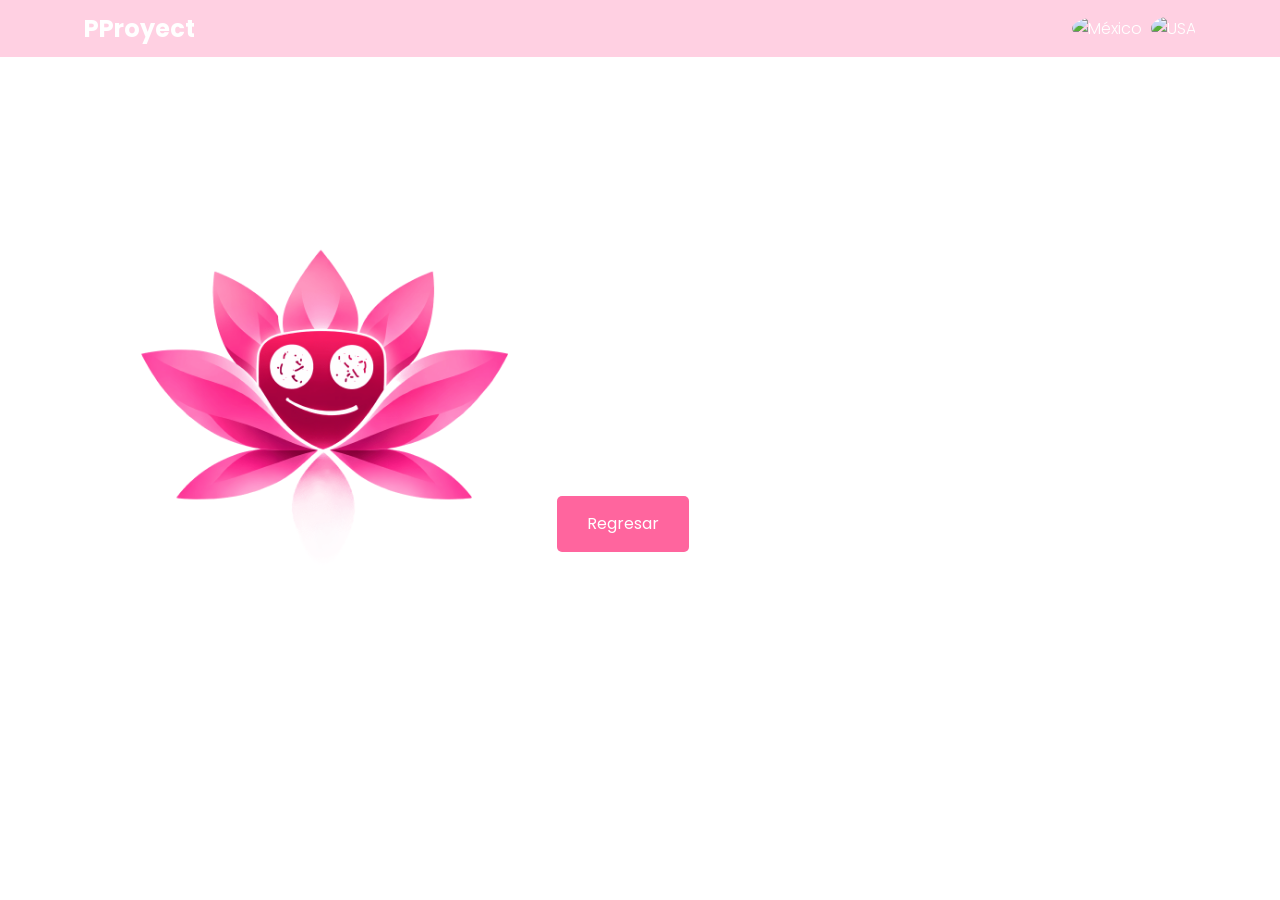
==== components/default/Mantenimiento.html @ b53f9a9b "Portafolio" ====
<!DOCTYPE html>
<html lang="es">
<head>
    <meta charset="UTF-8">
    <meta name="viewport" content="width=device-width, initial-scale=1.0">
    <title data-lang="Mtitle">En Mantenimiento</title>
    <link href="https://fonts.googleapis.com/css2?family=Poppins:wght@300;400;600;700&family=Playfair+Display:wght@400;700&display=swap" rel="stylesheet">
    <link rel="stylesheet" href="https://cdnjs.cloudflare.com/ajax/libs/font-awesome/6.5.1/css/all.min.css" integrity="sha512-..." crossorigin="anonymous" referrerpolicy="no-referrer" />    <link href="https://cdn.jsdelivr.net/npm/bootstrap@5.3.7/dist/css/bootstrap.min.css" rel="stylesheet" integrity="sha384-LN+7fdVzj6u52u30Kp6M/trliBMCMKTyK833zpbD+pXdCLuTusPj697FH4R/5mcr" crossorigin="anonymous">
    <link rel="stylesheet" type="text/css" href="https://cdn.jsdelivr.net/gh/kenwheeler/slick@1.8.1/slick/slick-theme.css" />
    <link rel="stylesheet" type="text/css" href="https://cdn.jsdelivr.net/npm/slick-carousel@1.8.1/slick/slick.css" />
    <link rel="shortcut icon" href="../../source/logo/icon new loto.png" />

    <link href="../../style/maintenance.css" rel="stylesheet">
    <link href="../../style/indexfolder/header.css" rel="stylesheet">


</head>
<body>
    <main>
        <header>
            <nav class="container">
                <a href="/" class="logo">PProyect</a>

                <div class="menu-toggle" id="menuToggle">
                    <i class="fa fa-bars" id="menuIcon"></i>
                </div>

                <ul class="nav-links" id="navLinks">
                    <li>
                        <a href="#" class="iconflagsMX" onclick="changeLanguage('es')">
                            <img src="https://flagcdn.com/w40/mx.png" 
                                alt="México" 
                                class="flag" 
                                style="width:30px; height:30px; margin-left:5px; vertical-align:middle; border-radius: 50%;">
                        </a>
                        <a href="#" class="iconflagsUSA" onclick="changeLanguage('en')">
                            <img src="https://flagcdn.com/w40/us.png" 
                                alt="USA" 
                                class="flag" 
                                style="width:30px; height:30px; margin-left:5px; vertical-align:middle; border-radius: 50%;">
                        </a>
                    </li>
                </ul>
            </nav>
        </header>

        <div class="container containerM">       
            <div class="left">
                <img src="../../source/logo/icon new loto.png" alt="logo">
            </div>

            <div class="right">
                <h1 data-lang="oops">UPSS</h1>
                <p class="subtitle" data-lang="maintenance-title">Pagina en Mantenimiento.</p>

                <div class="line"></div>

                <p class="description" data-lang="maintenance-desc">
                    La Pagina se encuentra en mantenimeinto o no esta todavia disponible, porfavor dar click al boton de regresar.
                </p>

                <button><a href="/" style="text-decoration: none; color: white;" data-lang="maintenance-back">Regresar</a></button>
            </div>
        </div>


    </main>
</body>
</html>
<script src="../../js/indexfolderjs/header.js"></script>
<script src="../../js/esp-en.js"></script>
---- style/maintenance.css ----
* {
    margin: 0;
    padding: 0;
    box-sizing: border-box;
}

body {
    font-family: 'Poppins', sans-serif;
    line-height: 1.6;
    color: #ffffff;
    overflow-x: hidden;
    background-image: url(../../source/img/paisaje-oriental-del-anime.jpg);
    background-size: cover;
    background-position: center;
    background-attachment: fixed;
}


.container {
    width: 90%;
    max-width: 1200px;
    margin: 0 auto;
    padding: 0 20px;
}

.containerM {
    display: flex;
    align-items: center;
    justify-content: space-between;
    min-height: 90vh;
}

.left img {
    max-width: 600px;
    width: 100%;
}

.right {
    max-width: 60%;
}

.right h1 {
    font-size: 60px;
    color: #ffffff;
    font-weight: bold;
}

.subtitle {
    font-size: 22px;
    margin-top: 10px;
    color: #ffffff;
}

.line {
    width: 100%;
    height: 5px;
    background-color: #ffffff;
    margin: 20px 0;
}

.description {
    font-size: 16px;
    color: #ffffff;
    line-height: 1.6;
    margin-bottom: 25px;
}

button {
    background-color: #ff659e;
    color: white;
    border: none;
    padding: 15px 30px;
    font-size: 16px;
    border-radius: 5px;
    cursor: pointer;
    transition: 0.3s;
}

button:hover {
    background-color: #d81b61;
}

@media (max-width: 768px) {

    .containerM {
        flex-direction: column; 
        align-items: center;
        text-align: center;
    }

    .left {
        order: 1; 
        margin-bottom: 20px;
    }

    .right {
        order: 2; 
        max-width: 100%; 
        margin-top: -50px;
    }

    .left img {
        max-width: 100%;
        margin-top: 50%;
    }

    .right h1 {
        font-size: 40px;
    }

    .subtitle {
        font-size: 18px;
    }

    .description {
        font-size: 14px;
    }
}
---- style/indexfolder/header.css ----
/* Header Styles */
header {
    position: fixed;
    width: 100%;
    z-index: 1000;
    background-color: rgba(255, 101, 158, 0.3);
    backdrop-filter: blur(10px);
    transition: background-color 0.3s ease;
}
 
nav {
    display: flex;
    justify-content: space-between;
    align-items: center;
    padding: 20px 0;
}

.logo {
    font-size: 24px;
    font-weight: 700;
    color: #ffffff;
    text-decoration: none;
}

.nav-links {
    display: flex;
    list-style: none;
}

.nav-links li {
    margin-left: 30px;
    margin-top: 15px;
}

.nav-links a {
    color: #ffffff;
    text-decoration: none;
    font-weight: 300;
    transition: color 0.3s ease;
}

.nav-links i {
    display: none;
}

.nav-links a:hover {
    color: rgb(142, 0, 52);
}

.menu-toggle {
    display: none;
    font-size: 28px;
    color: #fff;
    cursor: pointer;
}

.menu-toggle i {
    transition: transform 0.4s ease, opacity 0.3s ease;
}

.menu-toggle.active i {
    transform: rotate(90deg) scale(1.2);
}


@media (max-width: 768px) {
    .menu-toggle {
        display: block;
    }

    .nav-links {
        position: fixed;
        top: 45px;
        right: 8.5%;
        width: 40px;
        height: auto;
        max-height: 0;
        overflow: hidden;
        background: rgba(255, 101, 158, 0.8);
        border-radius: 50px;
        backdrop-filter: blur(8px);
        flex-direction: column;
        align-items: center;
        padding-top: 0;
        gap: 20px;
        transition: max-height 0.4s ease, padding 0.3s ease;
    }

    .nav-links li {
        margin: 10px 0;
    }

    .nav-links.show {
        max-height: 60vh;         
        padding-top: 30px;
    }

    .nav-links a {
        position: relative;
        display: flex;
        align-items: center;
        justify-content: center;
        right: 18px;
    }

    .nav-links span {
        display: block;
        position: absolute;
        right: 55px;
        background: rgba(0, 0, 0, 0.7);
        color: #fff;
        padding: 4px 10px;
        border-radius: 12px;
        font-size: 14px;
        white-space: nowrap;
        opacity: 0;
        transform: translateX(10px);
        pointer-events: none;
        transition: opacity 0.3s ease, transform 0.3s ease;
    }

    .nav-links i {
        display: inline-block;
    }

    .iconflagsMX {
        margin-top: -20px;
        margin-bottom: 20px;
    }
    .iconflagsUSA {
        margin-bottom: -20px;
    }
}
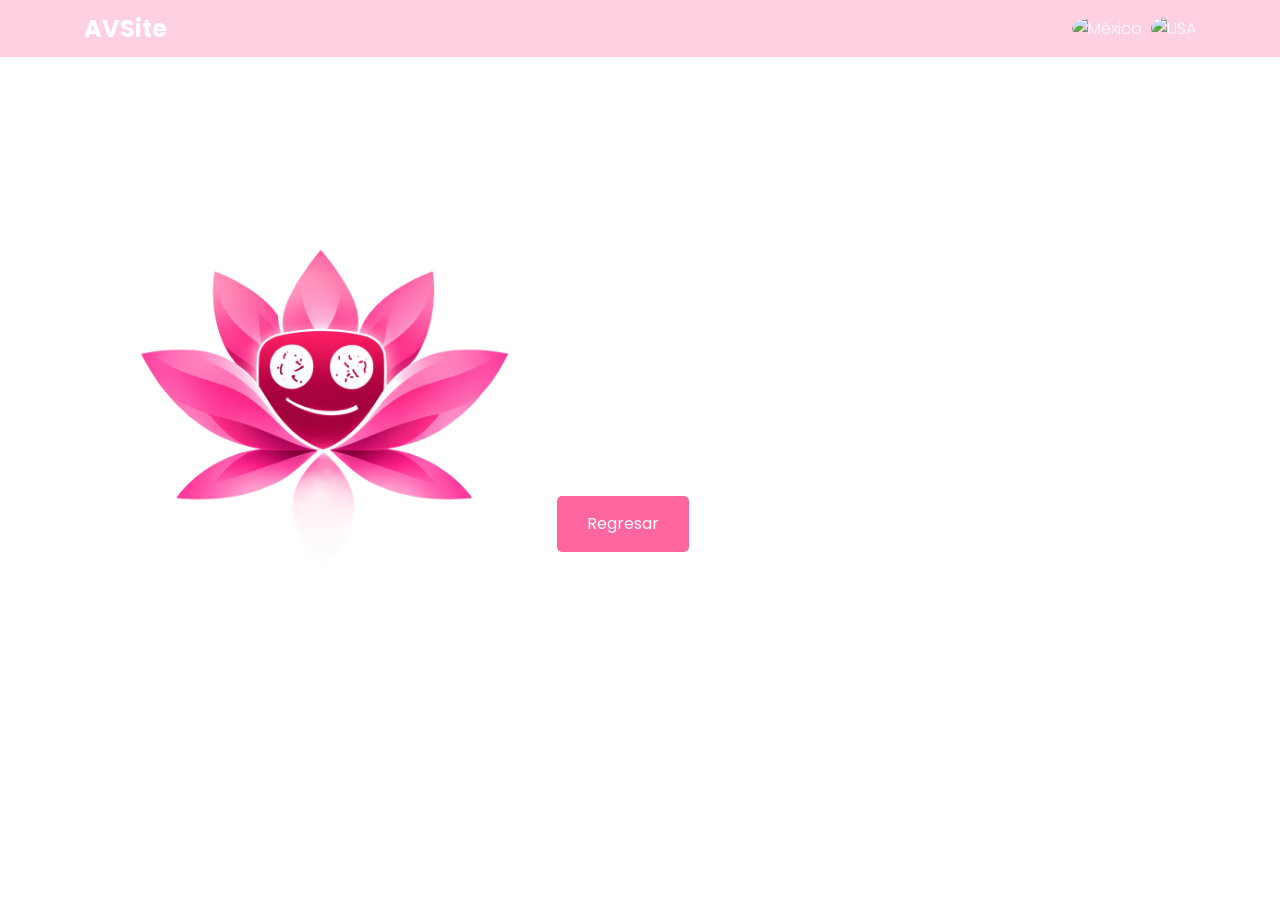
==== commit d9c028d8: "add video and little changes" ====
--- a/components/default/Mantenimiento.html
+++ b/components/default/Mantenimiento.html
@@ -19,7 +19,7 @@
     <main>
         <header>
             <nav class="container">
-                <a href="/" class="logo">PProyect</a>
+                <a href="/" class="logo">AVSite</a>
 
                 <div class="menu-toggle" id="menuToggle">
                     <i class="fa fa-bars" id="menuIcon"></i>
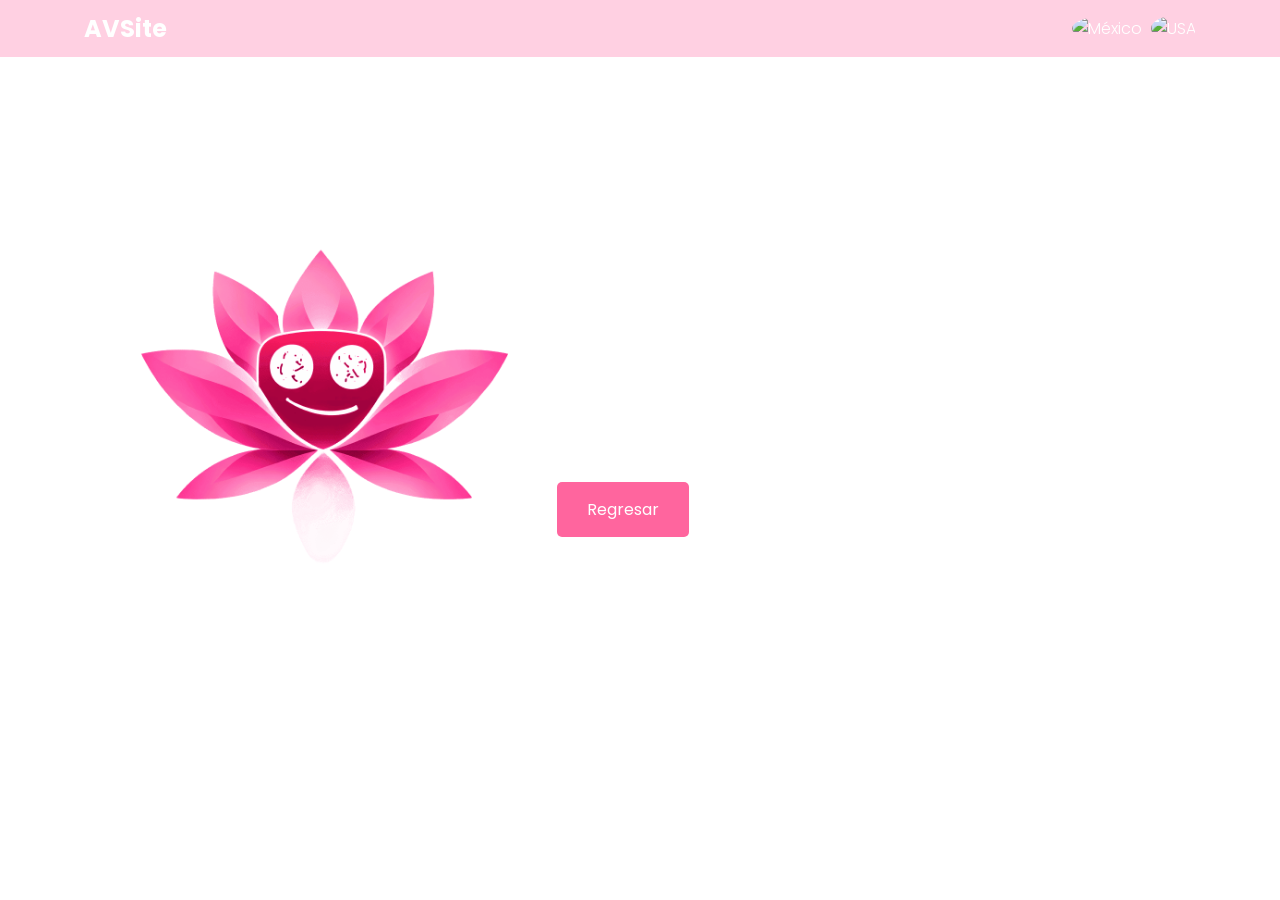
==== commit d1a0f00e: "cambio" ====
--- a/components/default/Mantenimiento.html
+++ b/components/default/Mantenimiento.html
@@ -11,7 +11,7 @@
     <link rel="shortcut icon" href="../../source/logo/icon new loto.png" />
 
     <link href="../../style/maintenance.css" rel="stylesheet">
-    <link href="../../style/indexfolder/header.css" rel="stylesheet">
+    <link href="../../style/index.css" rel="stylesheet">
 
 
 </head>
--- a/style/index.css
+++ b/style/index.css
@@ -0,0 +1,612 @@
+@import url("https://fonts.googleapis.com/css2?family=Lato:wght@400;700&display=swap");
+
+* {
+    margin: 0;
+    padding: 0;
+    box-sizing: border-box;
+}
+
+body {
+    font-family: 'Poppins', sans-serif;
+    line-height: 1.6;
+    color: #ffffff;
+    overflow-x: hidden;
+}
+
+h1, h2, h3, h4, h5, h6 {
+    font-family: 'Playfair Display', serif;
+}
+
+.container {
+    width: 90%;
+    max-width: 1200px;
+    margin: 0 auto;
+    padding: 0 20px;
+}
+
+.badge {
+    background: #ff005d;
+    padding: 6px 14px;
+    border-radius: 20px;
+    font-size: 0.75rem;
+    font-weight: 600;
+}
+
+/* HEADER */
+
+/* Header Styles */
+header {
+    position: fixed;
+    width: 100%;
+    z-index: 1000;
+    background-color: rgba(255, 101, 158, 0.3);
+    backdrop-filter: blur(10px);
+    transition: background-color 0.3s ease;
+}
+ 
+nav {
+    display: flex;
+    justify-content: space-between;
+    align-items: center;
+    padding: 20px 0;
+}
+
+.logo {
+    font-size: 24px;
+    font-weight: 700;
+    color: #ffffff;
+    text-decoration: none;
+}
+
+.nav-links {
+    display: flex;
+    list-style: none;
+}
+
+.nav-links li {
+    margin-left: 30px;
+    margin-top: 15px;
+}
+
+.nav-links a {
+    color: #ffffff;
+    text-decoration: none;
+    font-weight: 300;
+    transition: color 0.3s ease;
+}
+
+.nav-links i {
+    display: none;
+}
+
+.nav-links a:hover {
+    color: rgb(142, 0, 52);
+}
+
+.menu-toggle {
+    display: none;
+    font-size: 28px;
+    color: #fff;
+    cursor: pointer;
+}
+
+.menu-toggle i {
+    transition: transform 0.4s ease, opacity 0.3s ease;
+}
+
+.menu-toggle.active i {
+    transform: rotate(90deg) scale(1.2);
+}
+
+
+@media (max-width: 768px) {
+    .menu-toggle {
+        display: block;
+    }
+
+    .nav-links {
+        position: fixed;
+        top: 45px;
+        right: 8.5%;
+        width: 40px;
+        height: auto;
+        max-height: 0;
+        overflow: hidden;
+        background: rgba(255, 101, 158, 0.8);
+        border-radius: 50px;
+        backdrop-filter: blur(8px);
+        flex-direction: column;
+        align-items: center;
+        padding-top: 0;
+        gap: 20px;
+        transition: max-height 0.4s ease, padding 0.3s ease;
+    }
+
+    .nav-links li {
+        margin: 10px 0;
+    }
+
+    .nav-links.show {
+        max-height: 60vh;         
+        padding-top: 30px;
+    }
+
+    .nav-links a {
+        position: relative;
+        display: flex;
+        align-items: center;
+        justify-content: center;
+        right: 18px;
+    }
+
+    .nav-links span {
+        display: block;
+        position: absolute;
+        right: 55px;
+        background: rgba(0, 0, 0, 0.7);
+        color: #fff;
+        padding: 4px 10px;
+        border-radius: 12px;
+        font-size: 14px;
+        white-space: nowrap;
+        opacity: 0;
+        transform: translateX(10px);
+        pointer-events: none;
+        transition: opacity 0.3s ease, transform 0.3s ease;
+    }
+
+    .nav-links i {
+        display: inline-block;
+    }
+
+    .iconflagsMX {
+        margin-top: -20px;
+        margin-bottom: 20px;
+    }
+    .iconflagsUSA {
+        margin-bottom: -20px;
+    }
+}
+
+/* main Section Styles */
+.main {
+    height: 100vh;
+    display: flex;
+    align-items: center;
+    justify-content: center;
+    text-align: center;
+    position: relative;
+    overflow: hidden;
+    background-image: url(../source/img/paisaje-oriental-del-anime.webp);
+    background-size: cover;
+    background-position: center;
+    background-repeat: no-repeat;
+    background-attachment: fixed;
+}
+
+.main-content {
+    position: relative;
+}
+
+.main h1 {
+    font-size: 4rem;
+    margin-bottom: 20px;
+    opacity: 0;
+    transform: translateY(50px);
+    animation: fadeInUp 1s ease forwards 0.5s;
+}
+
+.main p {
+    font-size: 1.5rem;
+    margin-bottom: 30px;
+    opacity: 0;
+    transform: translateY(50px);
+    animation: fadeInUp 1s ease forwards 0.7s;
+}
+
+.btn-button {
+    display: inline-block;
+    background-color: rgb(255, 101, 158);
+    color: #ffffff;
+    padding: 15px 30px;
+    text-decoration: none;
+    font-weight: 700;
+    border-radius: 5px;
+    transition: background-color 0.3s ease;
+    opacity: 0;
+    transform: translateY(50px);
+    animation: fadeInUp 1s ease forwards 0.9s;
+    border: solid white 2px;
+}
+
+.btn-button:hover {
+    background-color: rgb(252, 68, 136);
+}
+
+/* Animations */
+@keyframes fadeInUp {
+    from {
+        opacity: 0;
+        transform: translateY(50px);
+    }
+
+    to {
+        opacity: 1;
+        transform: translateY(0);
+    }
+}
+
+@media (max-width: 768px) {
+    .main h1 {
+        font-size: 3rem;
+        margin-bottom: 20px;
+        opacity: 0;
+        transform: translateY(50px);
+        animation: fadeInUp 1s ease forwards 0.5s;
+    }
+}
+
+/* New experience */
+.new-experience {
+    position: fixed;
+    top: 0;
+    left: 0;
+    width: 100%;
+    height: 100%;
+    background-color: rgba(0, 0, 0, 0.95);
+    display: flex;
+    align-items: center;
+    justify-content: center;
+    z-index: 2000;
+    opacity: 0;
+    visibility: hidden;
+    transition: opacity 0.5s ease, visibility 0.5s ease;
+}
+
+.new-experience.active {
+    opacity: 1;
+    visibility: visible;
+}
+
+.experience-content {
+    width: 80%;
+    max-width: 800px;
+    position: relative;
+    padding: 40px;
+    text-align: center;
+}
+
+.line {
+    position: absolute;
+    height: 2px;
+    background-color: rgb(255, 101, 158, 0.82);
+    opacity: 0;
+    transform: translateX(-100%);
+}
+
+.line.top {
+    top: 0;
+    width: 90%;
+    animation: slideIn 1.2s ease forwards 0.3s;
+}
+
+.line.bottom {
+    bottom: 0;
+    width: 90%;
+    animation: slideIn 1.2s ease forwards 0.5s;
+}
+
+.line.left {
+    left: 0;
+    height: 80%;
+    width: 2px;
+    animation: slideInVertical 1.2s ease forwards 0.7s;
+}
+
+.line.right {
+    right: 0;
+    height: 80%;
+    width: 2px;
+    animation: slideInVertical 1.2s ease forwards 0.9s;
+}
+
+.experience-text {
+    margin-bottom: 30px;
+    opacity: 0;
+    transform: translateX(-100px);
+    animation: textReveal 1.5s ease forwards 1.1s;
+}
+
+
+.experience-text h2 {
+    font-size: 3rem;
+    margin-bottom: 20px;
+    color: rgb(255, 101, 158, 0.82);
+        
+}
+
+.experience-text p {
+    font-size: 1.2rem;
+    line-height: 1.6;
+}
+
+.experience-buttons {
+    display: flex;
+    justify-content: center;
+    gap: 20px;
+    margin-top: 30px;
+}
+
+.btn-yes, .btn-no {
+    padding: 12px 30px;
+    border: none;
+    border-radius: 5px;
+    font-size: 1.1rem;
+    font-weight: 600;
+    cursor: pointer;
+    transition: all 0.3s ease;
+}
+
+.btn-yes {
+    display: inline-block;
+    background-color: rgb(255, 101, 158, 0.82);
+    color: #ffffff;
+    padding: 15px 30px;
+    text-decoration: none;
+    font-weight: 700;
+    border-radius: 5px;
+    transition: background-color 0.3s ease;
+    opacity: 0;
+    transform: translateY(50px);
+    animation: fadeInUp 1s ease forwards 0.9s;
+}
+
+.btn-yes:hover {
+    background-color: rgb(142, 0, 52);
+    transform: translateY(-3px);
+    box-shadow: 0 6px 6px rgba(255, 101, 158, 0.82);
+}
+
+.btn-no {
+    display: inline-block;
+    background-color: rgb(56, 18, 28);
+    color: #ffffff;
+    padding: 15px 30px;
+    text-decoration: none;
+    font-weight: 700;
+    border-radius: 5px;
+    transition: background-color 0.3s ease;
+    opacity: 0;
+    transform: translateY(50px);
+    animation: fadeInUp 1s ease forwards 0.9s;
+}
+
+.btn-no:hover {
+    background-color: rgb(142, 0, 52);
+    transform: translateY(-3px);
+    box-shadow: 0 6px 6px rgba(255, 101, 158, 0.82);
+}
+
+.close-experience {
+    position: absolute;
+    top: 10px;
+    right: 30px;
+    background: none;
+    border: none;
+    color: #fff;
+    font-size: 45px;
+    cursor: pointer;
+    opacity: 0;
+    animation: fadeIn 0.5s ease forwards 1.5s;
+}
+
+@keyframes slideIn {
+    to {
+        opacity: 1;
+        transform: translateX(0);
+    }
+}
+
+@keyframes slideInVertical {
+    to {
+        opacity: 1;
+        transform: translateY(0);
+    }
+}
+
+@keyframes textReveal {
+    to {
+        opacity: 1;
+        transform: translateX(0);
+    }
+}
+
+@keyframes fadeIn {
+    to {
+        opacity: 1;
+    }
+}
+
+
+/* Petalos */
+.petal {
+    position: fixed;
+    width: 70px;
+    height: 70px;
+    background-image: url('../source/img/petalo.png');
+    background-size: contain;
+    background-repeat: no-repeat;
+    opacity: 0.9;
+    z-index: 999999;
+    pointer-events: none;
+}
+
+.petal1 {
+    top: 10%;
+    left: 5%;
+    animation: floatPetal 5s infinite ease-in-out;
+}
+
+.petal2 {
+    top: 27%;
+    left: 55%;
+    animation: floatPetal 7s infinite ease-in-out;
+}
+
+.petal3 {
+    top: 60%;
+    left: 8%;
+    animation: floatPetal 5s infinite ease-in-out;
+}
+
+.petal4 {
+    top: 15%;
+    right: 10%;
+    animation: floatPetal 6s infinite ease-in-out;
+}
+
+.petal5 {
+    top: 40%;
+    right: 5%;
+    animation: floatPetal 4s infinite ease-in-out;
+}
+
+.petal6 {
+    bottom: 15%;
+    left: 40%;
+    animation: floatPetal 3s infinite ease-in-out;
+}
+
+.petal7 {
+    bottom: 10%;
+    right: 25%;
+    animation: floatPetal 6s infinite ease-in-out;
+}
+
+.petal8 {
+    top: 20%;
+    right: 65%;
+    animation: floatPetal 5s infinite ease-in-out;
+}
+
+.petal9 {
+    bottom: 85%;
+    left: 43%;
+    animation: floatPetal 4s infinite ease-in-out;
+}
+
+.petal10 {
+    bottom: 20%;
+    right: 75%;
+    animation: floatPetal 9s infinite ease-in-out;
+}
+
+
+@keyframes floatPetal {
+    0% {
+        transform: translateY(0px) rotate(0deg);
+    }
+
+    50% {
+        transform: translateY(-25px) rotate(10deg);
+    }
+
+    100% {
+        transform: translateY(0px) rotate(0deg);
+    }
+}
+
+@media (max-width: 768px) {
+    .petal {
+        z-index: -1 !important;
+        opacity: 0.2;
+    }
+}
+
+/* Pantalla de carga */
+.loading-screen {
+    position: fixed;
+    top: 0;
+    left: 0;
+    width: 100%;
+    height: 100%;
+    background: rgba(255, 101, 158);
+    display: flex;
+    flex-direction: column;
+    align-items: center;
+    justify-content: center;
+    z-index: 3000;
+    opacity: 0;
+    visibility: hidden;
+    transition: opacity 0.5s ease, visibility 0.5s ease;
+}
+
+.loading-screen.active {
+    opacity: 1;
+    visibility: visible;
+}
+
+.loader {
+    width: 80px;
+    height: 80px;
+    position: relative;
+    margin-bottom: 30px;
+}
+
+.loader:before, .loader:after {
+    content: '';
+    position: absolute;
+    border-radius: 50%;
+    border: 5px solid transparent;
+    border-top-color: rgb(255, 0, 93);
+    animation: spin 1.5s linear infinite;
+}
+
+.loader:before {
+    top: 0;
+    left: 0;
+    right: 0;
+    bottom: 0;
+}
+
+.loader:after {
+    top: 10px;
+    left: 10px;
+    right: 10px;
+    bottom: 10px;
+    border-top-color: #fff;
+    animation: spin 2s linear infinite;
+}
+
+.loading-text {
+    color: white;
+    font-size: 1.5rem;
+    text-align: center;
+}
+
+.loading-progress {
+    width: 300px;
+    height: 6px;
+    background-color: rgba(255, 255, 255, 0.2);
+    border-radius: 3px;
+    margin-top: 20px;
+    overflow: hidden;
+}
+
+.progress-bar {
+    height: 100%;
+    width: 0%;
+    background: linear-gradient(70deg, rgba(255, 101, 158), rgb(255, 0, 93));
+    border-radius: 3px;
+    transition: width 0.5s ease;
+}
+
+@keyframes spin {
+    0% {
+        transform: rotate(0deg);
+    }
+
+    100% {
+        transform: rotate(360deg);
+    }
+}
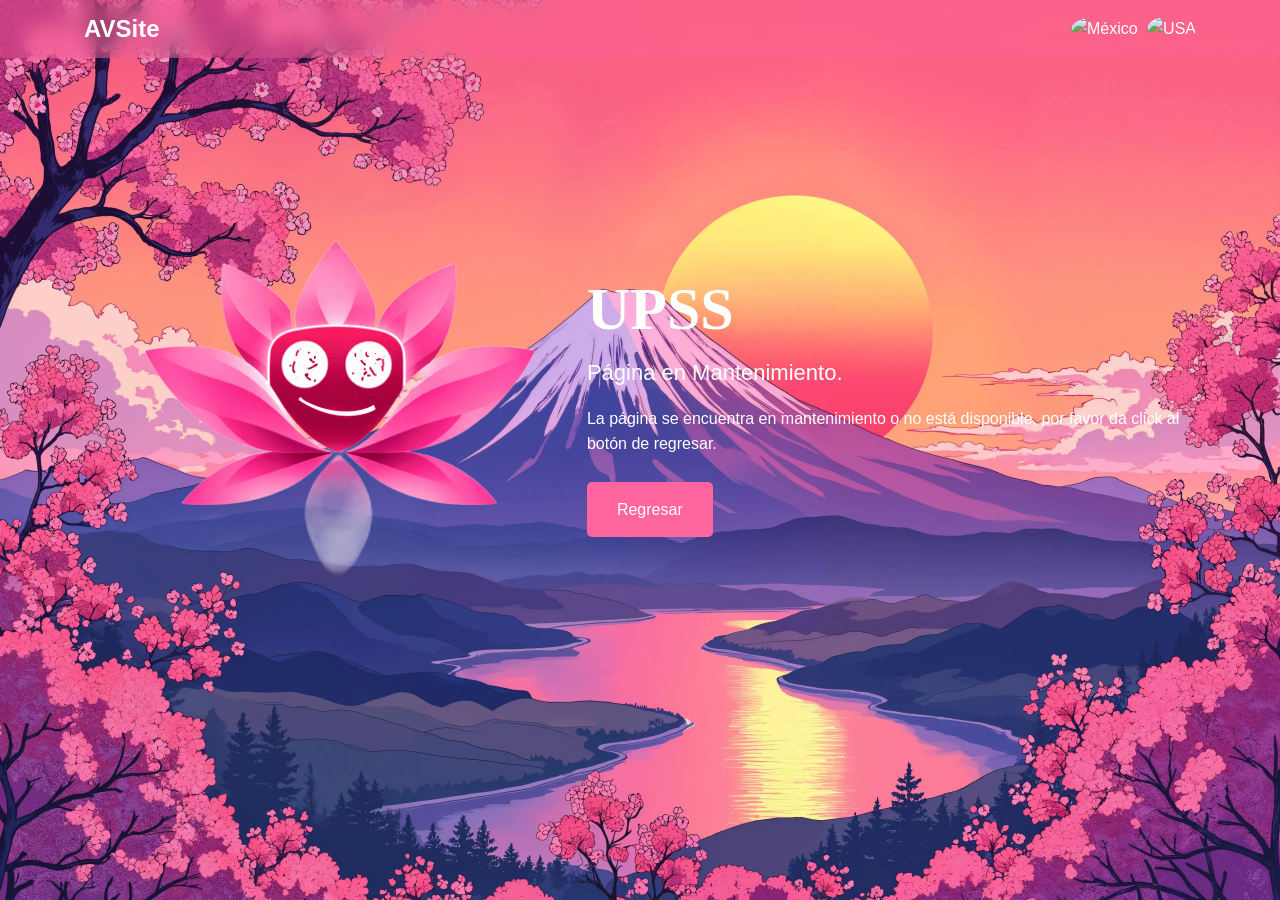
==== commit 2c606e0a: "cambio" ====
--- a/components/default/Mantenimiento.html
+++ b/components/default/Mantenimiento.html
@@ -4,10 +4,7 @@
     <meta charset="UTF-8">
     <meta name="viewport" content="width=device-width, initial-scale=1.0">
     <title data-lang="Mtitle">En Mantenimiento</title>
-    <link href="https://fonts.googleapis.com/css2?family=Poppins:wght@300;400;600;700&family=Playfair+Display:wght@400;700&display=swap" rel="stylesheet">
     <link rel="stylesheet" href="https://cdnjs.cloudflare.com/ajax/libs/font-awesome/6.5.1/css/all.min.css" integrity="sha512-..." crossorigin="anonymous" referrerpolicy="no-referrer" />    <link href="https://cdn.jsdelivr.net/npm/bootstrap@5.3.7/dist/css/bootstrap.min.css" rel="stylesheet" integrity="sha384-LN+7fdVzj6u52u30Kp6M/trliBMCMKTyK833zpbD+pXdCLuTusPj697FH4R/5mcr" crossorigin="anonymous">
-    <link rel="stylesheet" type="text/css" href="https://cdn.jsdelivr.net/gh/kenwheeler/slick@1.8.1/slick/slick-theme.css" />
-    <link rel="stylesheet" type="text/css" href="https://cdn.jsdelivr.net/npm/slick-carousel@1.8.1/slick/slick.css" />
     <link rel="shortcut icon" href="../../source/logo/icon new loto.png" />
 
     <link href="../../style/maintenance.css" rel="stylesheet">
--- a/style/maintenance.css
+++ b/style/maintenance.css
@@ -9,7 +9,7 @@
     line-height: 1.6;
     color: #ffffff;
     overflow-x: hidden;
-    background-image: url(../../source/img/paisaje-oriental-del-anime.jpg);
+    background-image: url(../source/img/paisaje-oriental-del-anime.webp);
     background-size: cover;
     background-position: center;
     background-attachment: fixed;
